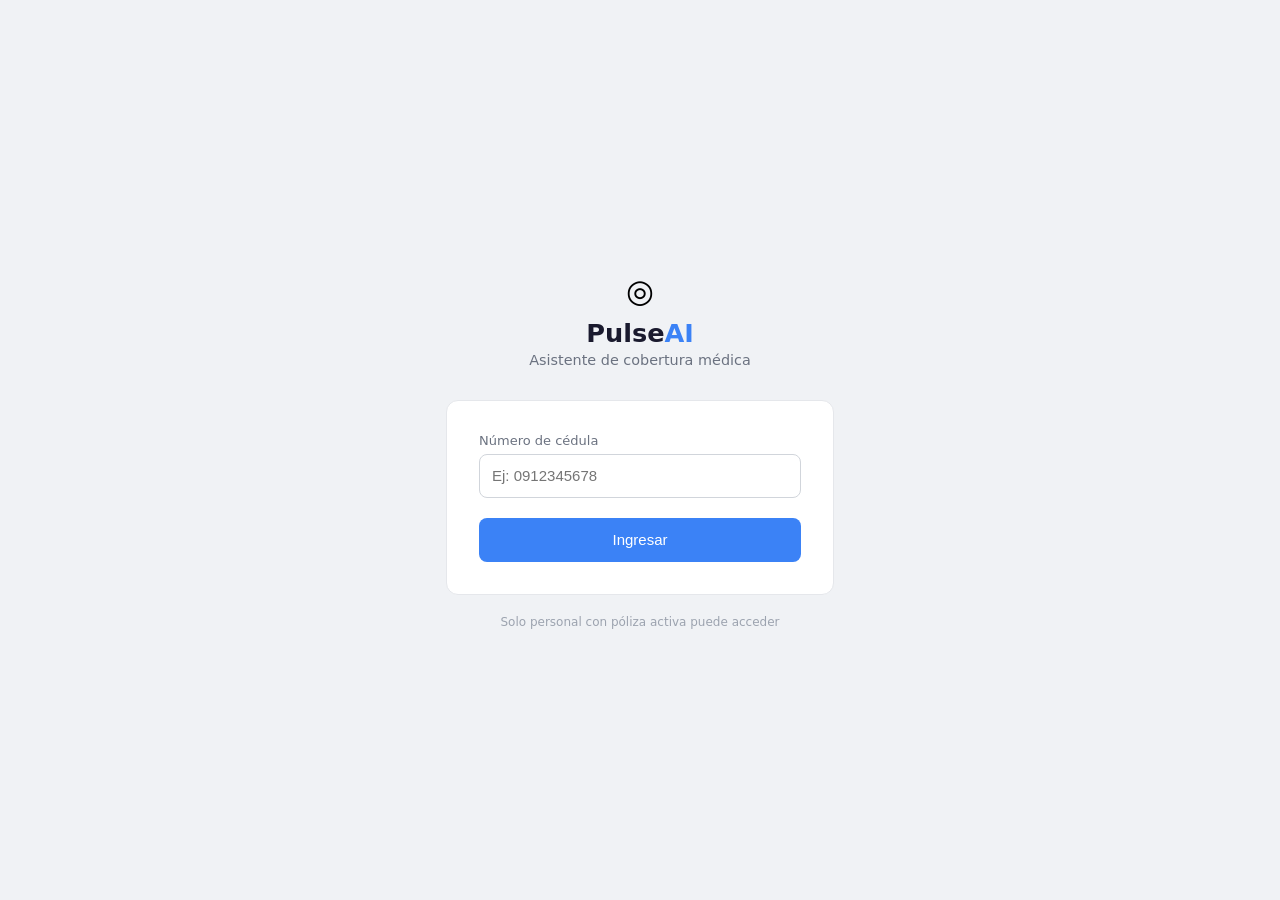
==== frontend/login.html @ d1d74208 "feat: login por cédula, cerrar sesión e inactividad" ====
<!DOCTYPE html>
<html lang="es">
<head>
  <meta charset="UTF-8" />
  <meta name="viewport" content="width=device-width, initial-scale=1.0" />
  <title>PulseAI — Iniciar sesión</title>
  <link rel="stylesheet" href="login.css" />
</head>
<body>
<div class="login-wrap">

  <div class="brand">
    <div class="brand-icon">◎</div>
    <h1>Pulse<span>AI</span></h1>
    <p>Asistente de cobertura médica</p>
  </div>

  <div class="card">
    <div class="field">
      <label for="cedula">Número de cédula</label>
      <input
        type="text"
        id="cedula"
        placeholder="Ej: 0912345678"
        maxlength="13"
        inputmode="numeric"
        autocomplete="off"
      />
    </div>
    <button class="btn" id="loginBtn">Ingresar</button>
    <div class="error" id="errorMsg">
      Cédula no encontrada. Verifica el número e intenta de nuevo.
    </div>
  </div>

  <p class="footer">Solo personal con póliza activa puede acceder</p>
</div>

<script src="config.js"></script>
<script src="services/api.js"></script>
<script>
  const btn     = document.getElementById('loginBtn');
  const input   = document.getElementById('cedula');
  const errorEl = document.getElementById('errorMsg');

  async function doLogin() {
    const cedula = input.value.trim();
    if (!cedula) return;

    btn.disabled = true;
    btn.textContent = 'Buscando...';
    errorEl.style.display = 'none';

    try {
      const data = await ApiService.login(cedula);
      // Guardamos los datos para que index.html los use
      sessionStorage.setItem('policyData', JSON.stringify(data));
      window.location.href = 'index.html';
    } catch (err) {
      errorEl.style.display = 'block';
      btn.disabled = false;
      btn.textContent = 'Ingresar';
    }
  }

  btn.addEventListener('click', doLogin);
  input.addEventListener('keydown', e => { if (e.key === 'Enter') doLogin(); });
</script>
</body>
</html>
---- frontend/login.css ----
*, *::before, *::after { box-sizing: border-box; margin: 0; padding: 0; }

body {
  font-family: system-ui, sans-serif;
  background: #f0f2f5;
  min-height: 100vh;
  display: flex;
  align-items: center;
  justify-content: center;
}

.login-wrap { width: 100%; max-width: 420px; padding: 2rem 1rem; }

.brand { text-align: center; margin-bottom: 2rem; }
.brand-icon { font-size: 2rem; margin-bottom: 0.5rem; }
.brand h1 { font-size: 1.6rem; font-weight: 600; color: #1a1a2e; }
.brand h1 span { color: #3b82f6; }
.brand p { font-size: 0.9rem; color: #6b7280; margin-top: 4px; }

.card {
  background: #fff;
  border-radius: 12px;
  border: 1px solid #e5e7eb;
  padding: 2rem;
}

.field { margin-bottom: 1.25rem; }
.field label { display: block; font-size: 13px; color: #6b7280; margin-bottom: 6px; }
.field input {
  width: 100%;
  height: 44px;
  border-radius: 8px;
  border: 1px solid #d1d5db;
  padding: 0 12px;
  font-size: 15px;
  outline: none;
  transition: border-color .15s;
}
.field input:focus { border-color: #3b82f6; box-shadow: 0 0 0 3px rgba(59,130,246,0.12); }

.btn {
  width: 100%;
  height: 44px;
  border-radius: 8px;
  background: #3b82f6;
  color: #fff;
  border: none;
  font-size: 15px;
  font-weight: 500;
  cursor: pointer;
  transition: opacity .15s;
}
.btn:hover { opacity: 0.88; }
.btn:disabled { opacity: 0.6; cursor: not-allowed; }

.error {
  display: none;
  margin-top: 1rem;
  padding: 10px 12px;
  border-radius: 8px;
  background: #fef2f2;
  color: #b91c1c;
  font-size: 13px;
  border: 1px solid #fecaca;
}

.footer { text-align: center; margin-top: 1.25rem; font-size: 12px; color: #9ca3af; }
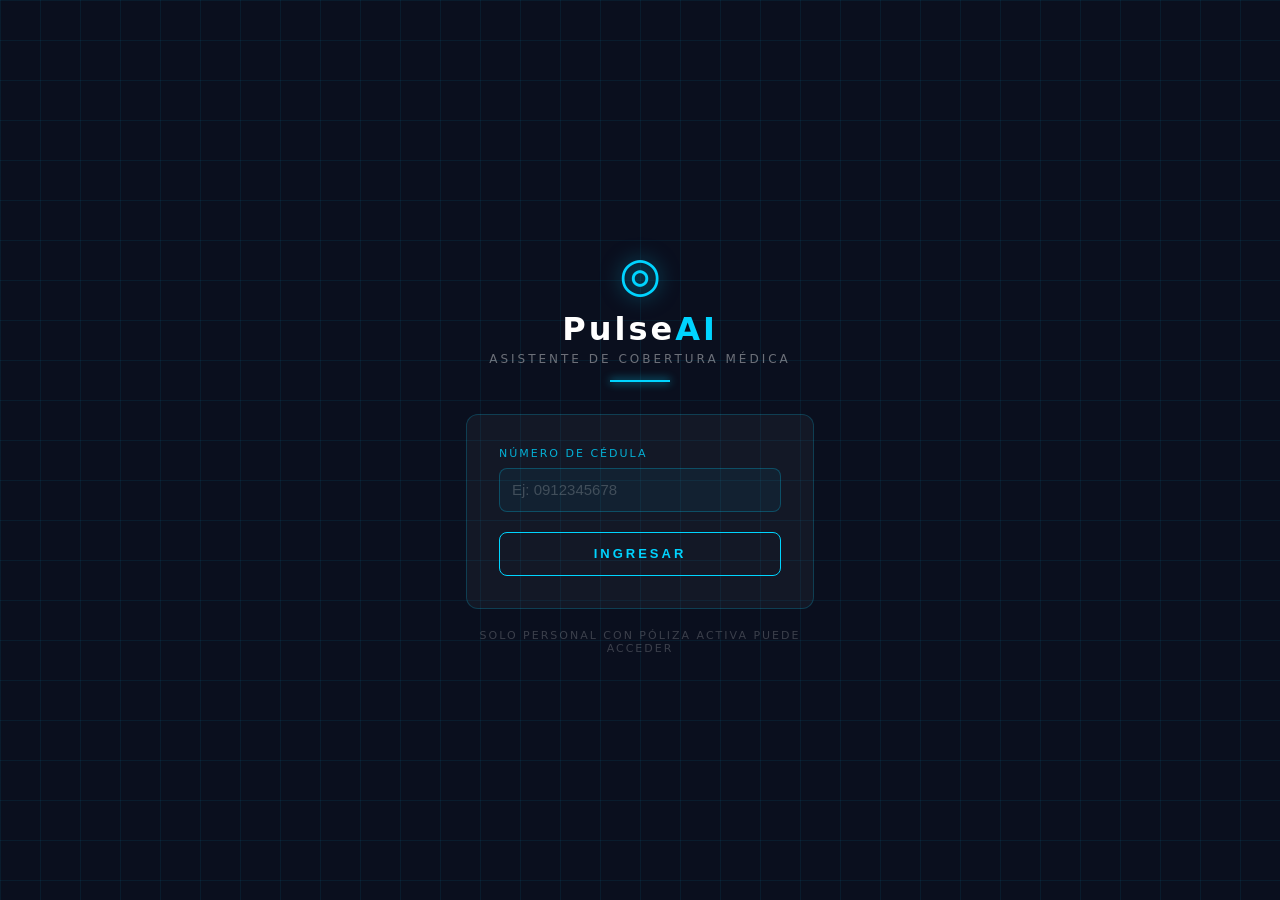
==== commit f3985959: "feat: animacion futurista login + historial sidebar + fix inactividad" ====
--- a/frontend/login.html
+++ b/frontend/login.html
@@ -13,6 +13,7 @@
     <div class="brand-icon">◎</div>
     <h1>Pulse<span>AI</span></h1>
     <p>Asistente de cobertura médica</p>
+    <div class="scan-line"></div> 
   </div>
 
   <div class="card">
--- a/frontend/login.css
+++ b/frontend/login.css
@@ -2,66 +2,166 @@
 
 body {
   font-family: system-ui, sans-serif;
-  background: #f0f2f5;
+  background: #0a0f1e;
   min-height: 100vh;
   display: flex;
   align-items: center;
   justify-content: center;
+  overflow: hidden;
+  position: relative;
 }
 
-.login-wrap { width: 100%; max-width: 420px; padding: 2rem 1rem; }
+/* ══ GRID DE FONDO ══ */
+body::before {
+  content: '';
+  position: fixed;
+  inset: 0;
+  background-image:
+    linear-gradient(rgba(0,212,255,.07) 1px, transparent 1px),
+    linear-gradient(90deg, rgba(0,212,255,.07) 1px, transparent 1px);
+  background-size: 40px 40px;
+  z-index: 0;
+}
 
-.brand { text-align: center; margin-bottom: 2rem; }
-.brand-icon { font-size: 2rem; margin-bottom: 0.5rem; }
-.brand h1 { font-size: 1.6rem; font-weight: 600; color: #1a1a2e; }
-.brand h1 span { color: #3b82f6; }
-.brand p { font-size: 0.9rem; color: #6b7280; margin-top: 4px; }
+.login-wrap {
+  width: 100%;
+  max-width: 380px;
+  padding: 2rem 1rem;
+  position: relative;
+  z-index: 1;
+}
 
+/* ══ BRAND — entra desde la derecha ══ */
+.brand {
+  text-align: center;
+  margin-bottom: 2rem;
+  animation: slideFromRight .7s cubic-bezier(.16,1,.3,1) both;
+}
+
+@keyframes slideFromRight {
+  from { opacity: 0; transform: translateX(80px); }
+  to   { opacity: 1; transform: translateX(0); }
+}
+
+.brand-icon {
+  font-size: 3rem;
+  color: #00d4ff;
+  display: block;
+  margin-bottom: .5rem;
+  text-shadow: 0 0 20px rgba(0,212,255,.6);
+}
+
+.brand h1 {
+  font-size: 2rem;
+  font-weight: 700;
+  color: #fff;
+  letter-spacing: 3px;
+}
+
+.brand h1 span { color: #00d4ff; }
+
+.brand p {
+  font-size: .75rem;
+  color: rgba(255,255,255,.4);
+  letter-spacing: 3px;
+  text-transform: uppercase;
+  margin-top: 4px;
+}
+
+/* línea animada bajo el logo */
+.scan-line {
+  width: 60px;
+  height: 2px;
+  background: #00d4ff;
+  margin: 14px auto 0;
+  box-shadow: 0 0 8px #00d4ff;
+  animation: scanPulse 2s ease-in-out infinite;
+}
+
+@keyframes scanPulse {
+  0%,100% { opacity: .3; width: 40px; }
+  50%      { opacity: 1;  width: 90px; }
+}
+
+/* ══ CARD ══ */
 .card {
-  background: #fff;
+  background: rgba(255,255,255,.04);
+  border: 1px solid rgba(0,212,255,.2);
   border-radius: 12px;
-  border: 1px solid #e5e7eb;
   padding: 2rem;
+  animation: slideFromRight .7s .15s cubic-bezier(.16,1,.3,1) both;
 }
 
 .field { margin-bottom: 1.25rem; }
-.field label { display: block; font-size: 13px; color: #6b7280; margin-bottom: 6px; }
+
+.field label {
+  display: block;
+  font-size: 11px;
+  color: rgba(0,212,255,.8);
+  letter-spacing: 2px;
+  text-transform: uppercase;
+  margin-bottom: 8px;
+}
+
 .field input {
   width: 100%;
   height: 44px;
+  background: rgba(0,212,255,.05);
+  border: 1px solid rgba(0,212,255,.25);
   border-radius: 8px;
-  border: 1px solid #d1d5db;
   padding: 0 12px;
   font-size: 15px;
+  color: #fff;
   outline: none;
-  transition: border-color .15s;
+  transition: border-color .2s, box-shadow .2s;
 }
-.field input:focus { border-color: #3b82f6; box-shadow: 0 0 0 3px rgba(59,130,246,0.12); }
+
+.field input::placeholder { color: rgba(255,255,255,.2); }
+
+.field input:focus {
+  border-color: #00d4ff;
+  box-shadow: 0 0 0 3px rgba(0,212,255,.12);
+}
 
 .btn {
   width: 100%;
   height: 44px;
   border-radius: 8px;
-  background: #3b82f6;
-  color: #fff;
-  border: none;
-  font-size: 15px;
-  font-weight: 500;
+  background: transparent;
+  border: 1px solid #00d4ff;
+  color: #00d4ff;
+  font-size: 13px;
+  font-weight: 600;
+  letter-spacing: 3px;
+  text-transform: uppercase;
   cursor: pointer;
-  transition: opacity .15s;
+  transition: all .2s;
 }
-.btn:hover { opacity: 0.88; }
-.btn:disabled { opacity: 0.6; cursor: not-allowed; }
+
+.btn:hover {
+  background: rgba(0,212,255,.1);
+  box-shadow: 0 0 20px rgba(0,212,255,.2);
+}
+
+.btn:disabled { opacity: .5; cursor: not-allowed; }
 
 .error {
   display: none;
   margin-top: 1rem;
   padding: 10px 12px;
   border-radius: 8px;
-  background: #fef2f2;
-  color: #b91c1c;
+  background: rgba(220,38,38,.1);
+  color: #f87171;
   font-size: 13px;
-  border: 1px solid #fecaca;
+  border: 1px solid rgba(220,38,38,.3);
 }
 
-.footer { text-align: center; margin-top: 1.25rem; font-size: 12px; color: #9ca3af; }+.footer {
+  text-align: center;
+  margin-top: 1.25rem;
+  font-size: 11px;
+  color: rgba(255,255,255,.2);
+  letter-spacing: 2px;
+  text-transform: uppercase;
+  animation: slideFromRight .7s .3s cubic-bezier(.16,1,.3,1) both;
+}
